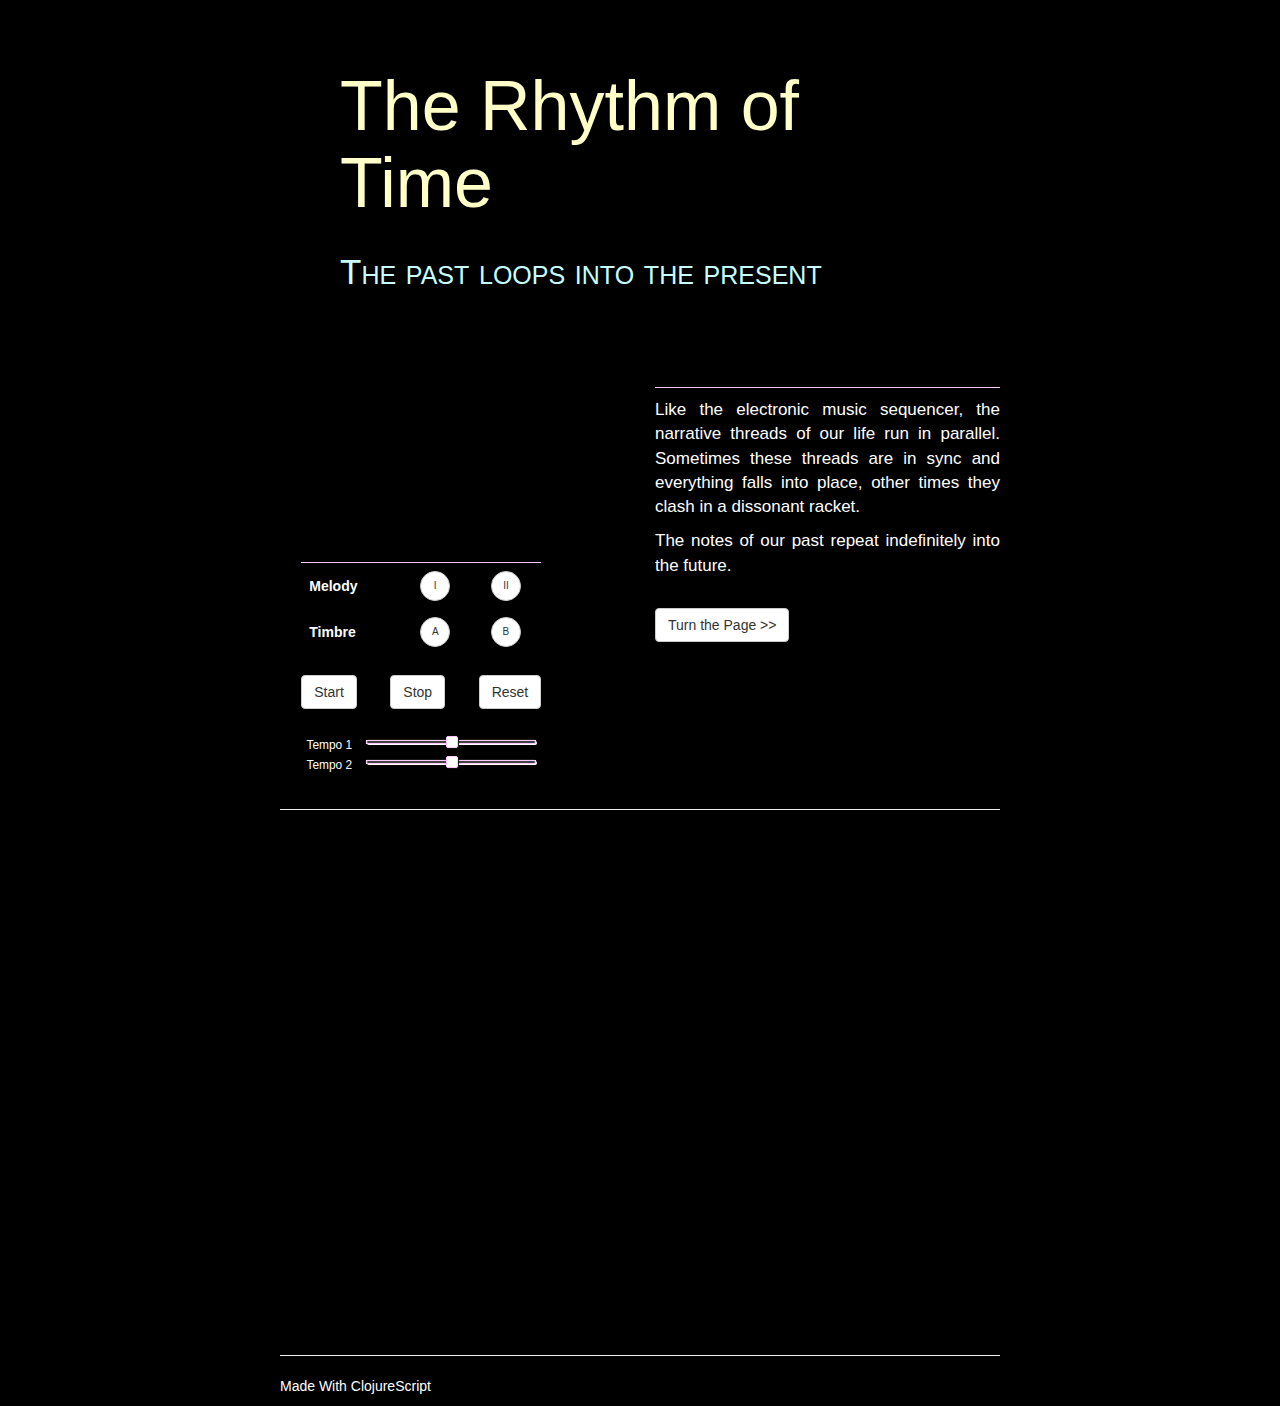
==== index.html @ 17f5638c "updated css link" ====
<!DOCTYPE html>
<html>
  <head>
    <meta charset="UTF-8">
    <meta name="viewport" content="width=device-width, initial-scale=1">

    <!-- Latest compiled and minified CSS -->

    <!-- <link href="https://fonts.googleapis.com/css?family=Roboto:100,300" rel="stylesheet"> -->

    <link href="resources/public/css/main.min.css" rel="stylesheet" type="text/css">

  </head>

  <body>

    <div class="container">

      <div class="row">
        <div class="col-xs-12">
          <div class="jumbotron">
            <h1>The Rhythm of Time<br />
            <small>The past loops into the present</small></h1>
          </div>
        </div> <!-- /col-xs-12 -->
      </div> <!-- /row -->

      <div class="sequencer-row">
        <div class="sequencer-xs12-sm4 sequencer-col">
          <canvas id="sequencer"></canvas>

          <div class="controls">
            <table class="table">
              <!-- <caption>Optional table caption.</caption> -->
              <tbody>
                <tr>
                  <th scope="row">Melody</th>
                  <td><button class="btn btn-default btn-small" id="melody-i">I</button></td>
                  <td><button class="btn btn-default btn-small" id="melody-ii">II</button></td></tr>
                <tr>
                  <th scope="row">Timbre</th>
                  <td><button class="btn btn-default btn-small">A</button></td>
                  <td><button class="btn btn-default btn-small">B</button></td></tr>
              </tbody>
            </table>
          </div>

          <div class="controls">
            <div class="flex-container">
              <button onclick="startSketch();" class="btn btn-default">Start</button>
              <button onclick="stopSketch();" class="btn btn-default">Stop</button>
              <button onclick="resetSequencer();" class="btn btn-default">Reset</button>
            </div>
          </div>

          <div class="tempo-box controls">
            <p><small>Tempo 1</small></p>
            <input autocomplete="off" id="tempo-trk1" type="range" min="1" max="120" step="1">
            <br />
            <p><small>Tempo 2</small></p>
            <input autocomplete="off" id="tempo-trk2" type="range" min="1" max="120" step="1">
          </div>

        </div> <!-- /col -->

        <div class="text-col-xs12-sm4">
          <div class="text-col">
          <p>Like the electronic music sequencer, the narrative threads of our life run in parallel. Sometimes these threads are in sync and everything falls into place, other times they clash in a dissonant racket.</p>
          <p>The notes of our past repeat indefinitely into the future.</p><br />
            <button id="film-button" class="btn btn-default" name="sequencer" type="button">Turn the Page &gt;&gt;</button>
          </div>
        </div> <!-- /col -->
      </div> <!-- /row -->

      <hr />

      <div class="row">
        <div class="col-xs-12">
          <div id="movie" class="embed-responsive embed-responsive-16by9">
            <iframe src="https://player.vimeo.com/video/168568883?title=0&byline=0&portrait=0" width="640" height="360" frameborder="0" webkitallowfullscreen mozallowfullscreen allowfullscreen></iframe>
          </div>
        </div> <!-- /col-xs-12 -->
      </div> <!-- /row -->

      <footer class="footer">
        <hr />
        <p>Made With ClojureScript</p>
      </footer>
    </div> <!-- /container -->

    <script src="http://beyondthefra.me/rhythm/js/compiled/rhythm_of_time.js" type="text/javascript"></script>
    <script type="application/javascript">
      function startSketch() {
        rhythm_of_time.quil_js_api.start_loop("sequencer");
      }

      function stopSketch() {
      rhythm_of_time.quil_js_api.stop_loop("sequencer");
      rhythm_of_time.controls.reset_sequencer("sequencer");
      }

      function resetSequencer() {
        rhythm_of_time.controls.reset_sequencer("sequencer");
      }
    </script>

  </body>
</html>
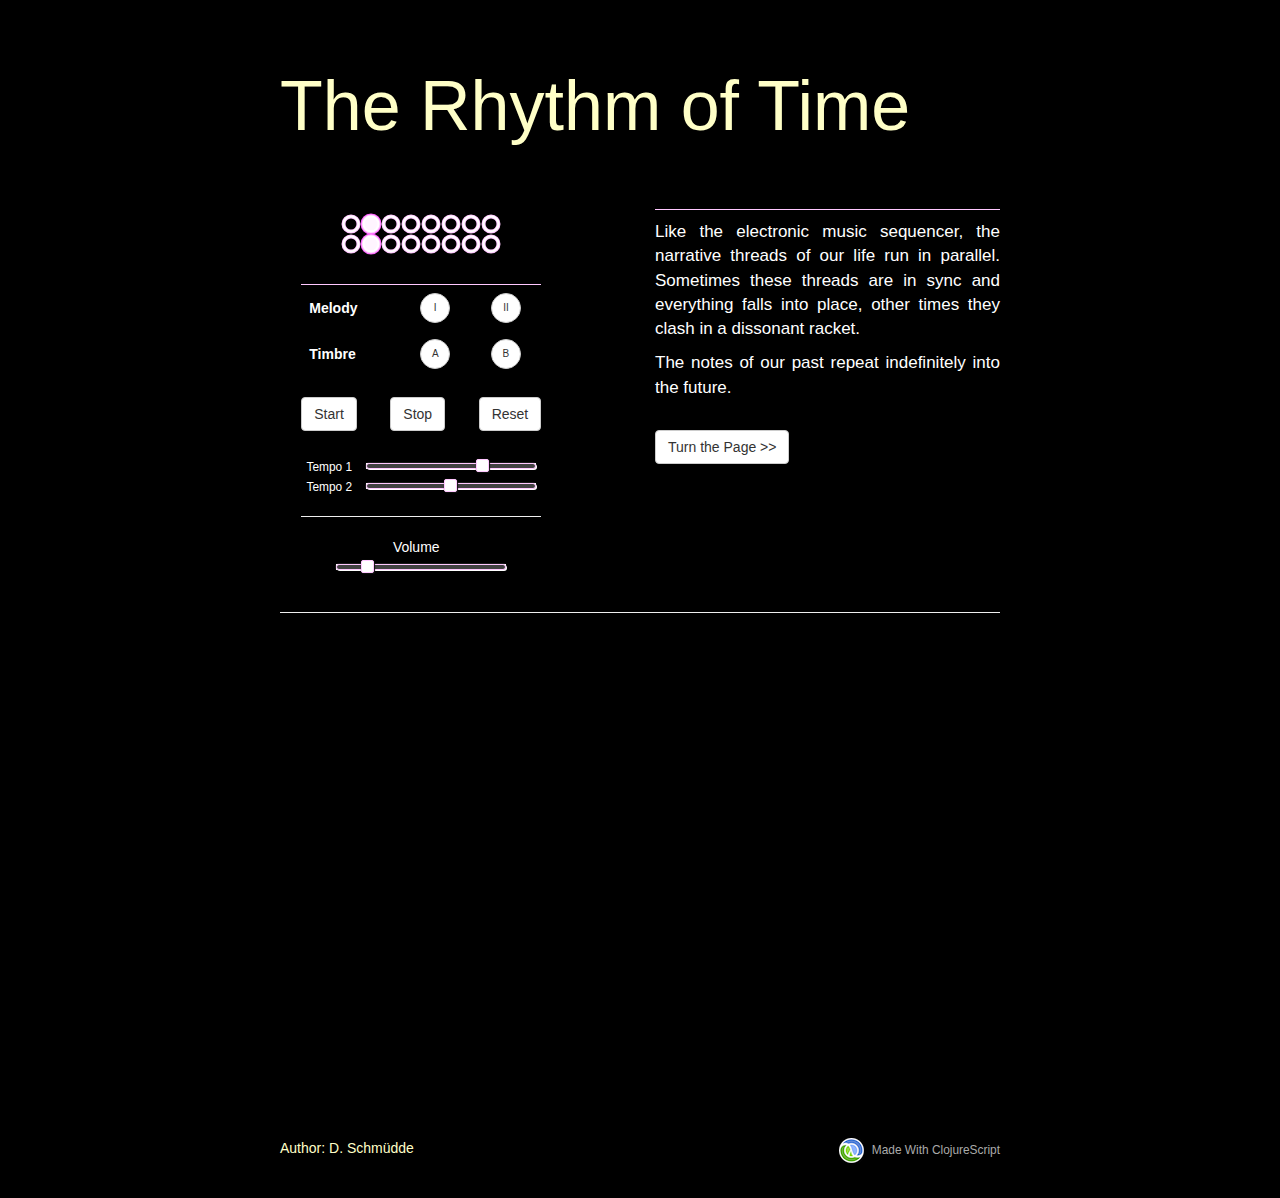
==== commit ca92c394: "updated landing page" ====
--- a/index.html
+++ b/index.html
@@ -19,13 +19,12 @@
       <div class="row">
         <div class="col-xs-12">
           <div class="jumbotron">
-            <h1>The Rhythm of Time<br />
-            <small>The past loops into the present</small></h1>
+            <h1>The Rhythm of Time</h1>
           </div>
         </div> <!-- /col-xs-12 -->
       </div> <!-- /row -->
 
-      <div class="sequencer-row">
+      <div class="sequencer-row sliding-effect" id="sequencer-row">
         <div class="sequencer-xs12-sm4 sequencer-col">
           <canvas id="sequencer"></canvas>
 
@@ -39,8 +38,8 @@
                   <td><button class="btn btn-default btn-small" id="melody-ii">II</button></td></tr>
                 <tr>
                   <th scope="row">Timbre</th>
-                  <td><button class="btn btn-default btn-small">A</button></td>
-                  <td><button class="btn btn-default btn-small">B</button></td></tr>
+                  <td><button class="btn btn-default btn-small" id="timbre-a">A</button></td>
+                  <td><button class="btn btn-default btn-small" id="timbre-b">B</button></td></tr>
               </tbody>
             </table>
           </div>
@@ -59,6 +58,9 @@
             <br />
             <p><small>Tempo 2</small></p>
             <input autocomplete="off" id="tempo-trk2" type="range" min="1" max="120" step="1">
+            <hr />
+            <p>Volume</p><br />
+            <input autocomplete="off" id="volume" type="range" min="0.0" max="1.0" step="0.05" value="0.15">
           </div>
 
         </div> <!-- /col -->
@@ -67,9 +69,18 @@
           <div class="text-col">
           <p>Like the electronic music sequencer, the narrative threads of our life run in parallel. Sometimes these threads are in sync and everything falls into place, other times they clash in a dissonant racket.</p>
           <p>The notes of our past repeat indefinitely into the future.</p><br />
-            <button id="film-button" class="btn btn-default" name="sequencer" type="button">Turn the Page &gt;&gt;</button>
+            <button id="film-button" class="btn btn-default" name="sequencer" type="button" onclick="turnPage();">Turn the Page &gt;&gt;</button>
           </div>
         </div> <!-- /col -->
+      </div> <!-- /row -->
+
+      <div class="row" id="back-to-sequencer" style="display: none;">
+        <div class="turn-back-col-sm8">
+          <p>The notes of our past repeat indefinitely into the future.</p>
+        </div> <!-- /turn-back-col-sm8 -->
+        <div class="turn-back-col-sm4-xs12">
+            <button id="film-button" class="btn btn-default" name="sequencer" type="button" onclick="turnBack();">&lt;&lt; Back to the Sequencer</button>
+        </div> <!-- /turn-back-col-sm4-xs12 -->
       </div> <!-- /row -->
 
       <hr />
@@ -81,28 +92,26 @@
           </div>
         </div> <!-- /col-xs-12 -->
       </div> <!-- /row -->
-
-      <footer class="footer">
-        <hr />
-        <p>Made With ClojureScript</p>
-      </footer>
     </div> <!-- /container -->
 
-    <script src="http://beyondthefra.me/rhythm/js/compiled/rhythm_of_time.js" type="text/javascript"></script>
-    <script type="application/javascript">
-      function startSketch() {
-        rhythm_of_time.quil_js_api.start_loop("sequencer");
-      }
 
-      function stopSketch() {
-      rhythm_of_time.quil_js_api.stop_loop("sequencer");
-      rhythm_of_time.controls.reset_sequencer("sequencer");
-      }
+    <footer>
+      <div class="container">
+        <div class="row">
+          <div class="footer-social-col8-12">
+            <span class="socialIcons" id="logoContainer">
+              <a href="http://www.schmud.de" target="_blank" class="popupShare">Author: D. Schm&uuml;dde</a>
+            </span>
+          </div> <!-- /column -->
+          <div class="footer-clojure-col4 small-title">
+            <img src="resources/public/img/clojure.png" alt="Clojure Logo" /> &nbsp;<small>Made With ClojureScript</small>
+          </div> <!-- /column -->
+        </div> <!-- /row -->
+      </div> <!-- /container -->
+      </footer>
 
-      function resetSequencer() {
-        rhythm_of_time.controls.reset_sequencer("sequencer");
-      }
-    </script>
+    <script src="resources/public/js/interactions.js" type="text/javascript"></script>
+    <script src="resources/public/js/compiled/rhythm_of_time.js" type="text/javascript"></script>
 
   </body>
 </html>
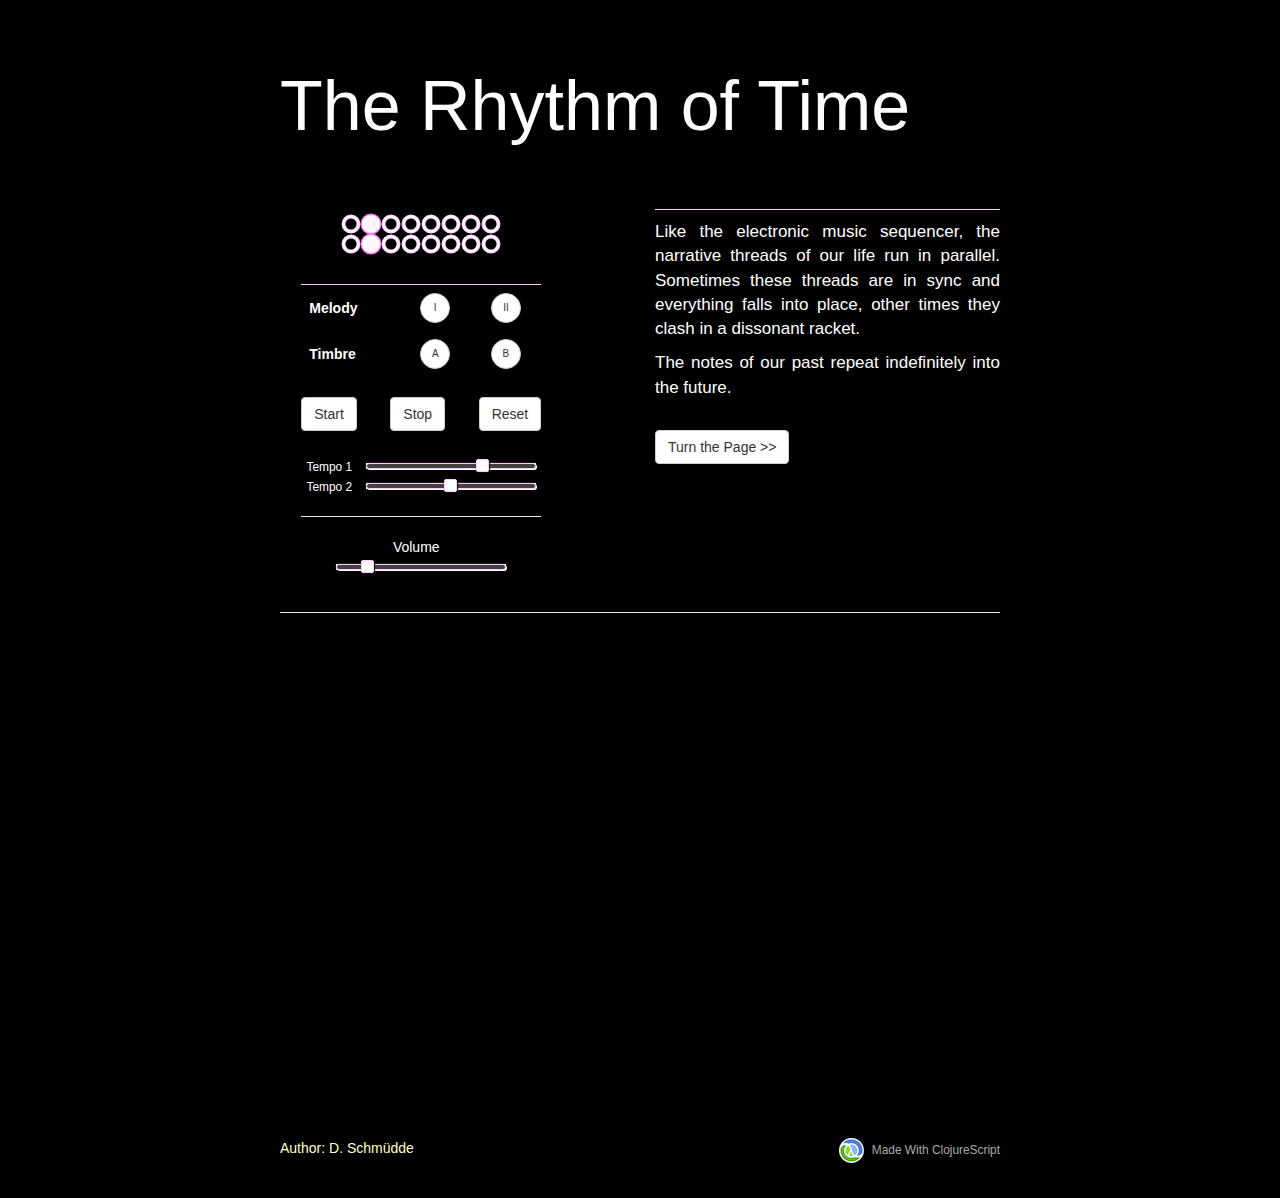
==== commit 2c6a7565: "mobile audio compiled merge" ====
--- a/index.html
+++ b/index.html
@@ -26,6 +26,12 @@
 
       <div class="sequencer-row sliding-effect" id="sequencer-row">
         <div class="sequencer-xs12-sm4 sequencer-col">
+          <div class="controls mobile-audio">
+            <p>This experience requires sound</p>
+            <p>Silent?</p>
+            <button id="sound">Press for Audio</button>
+          </div>
+
           <canvas id="sequencer"></canvas>
 
           <div class="controls">
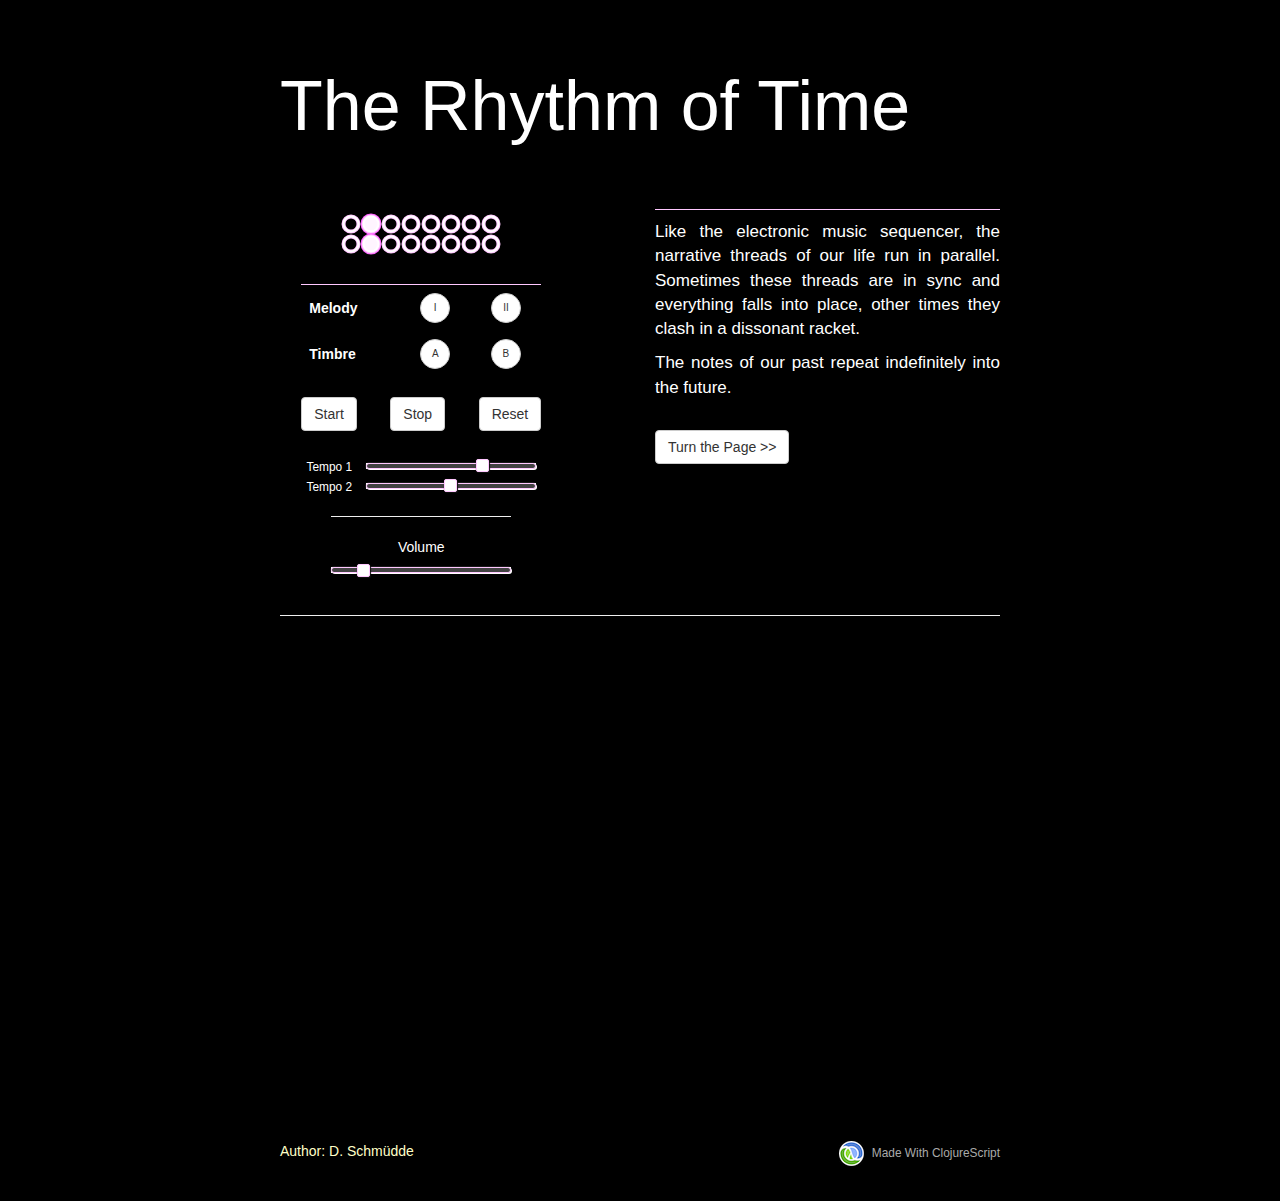
==== commit 9933a52f: "updated landing page css" ====
--- a/index.html
+++ b/index.html
@@ -29,7 +29,7 @@
           <div class="controls mobile-audio">
             <p>This experience requires sound</p>
             <p>Silent?</p>
-            <button id="sound">Press for Audio</button>
+            <button id="sound" class="btn btn-default">Press for Audio</button>
           </div>
 
           <canvas id="sequencer"></canvas>
@@ -64,9 +64,12 @@
             <br />
             <p><small>Tempo 2</small></p>
             <input autocomplete="off" id="tempo-trk2" type="range" min="1" max="120" step="1">
-            <hr />
-            <p>Volume</p><br />
-            <input autocomplete="off" id="volume" type="range" min="0.0" max="1.0" step="0.05" value="0.15">
+
+            <div class="volume-box">
+                <hr />
+                <p>Volume</p>
+                <input autocomplete="off" id="volume" type="range" min="0.0" max="1.0" step="0.05" value="0.15">
+            </div>
           </div>
 
         </div> <!-- /col -->
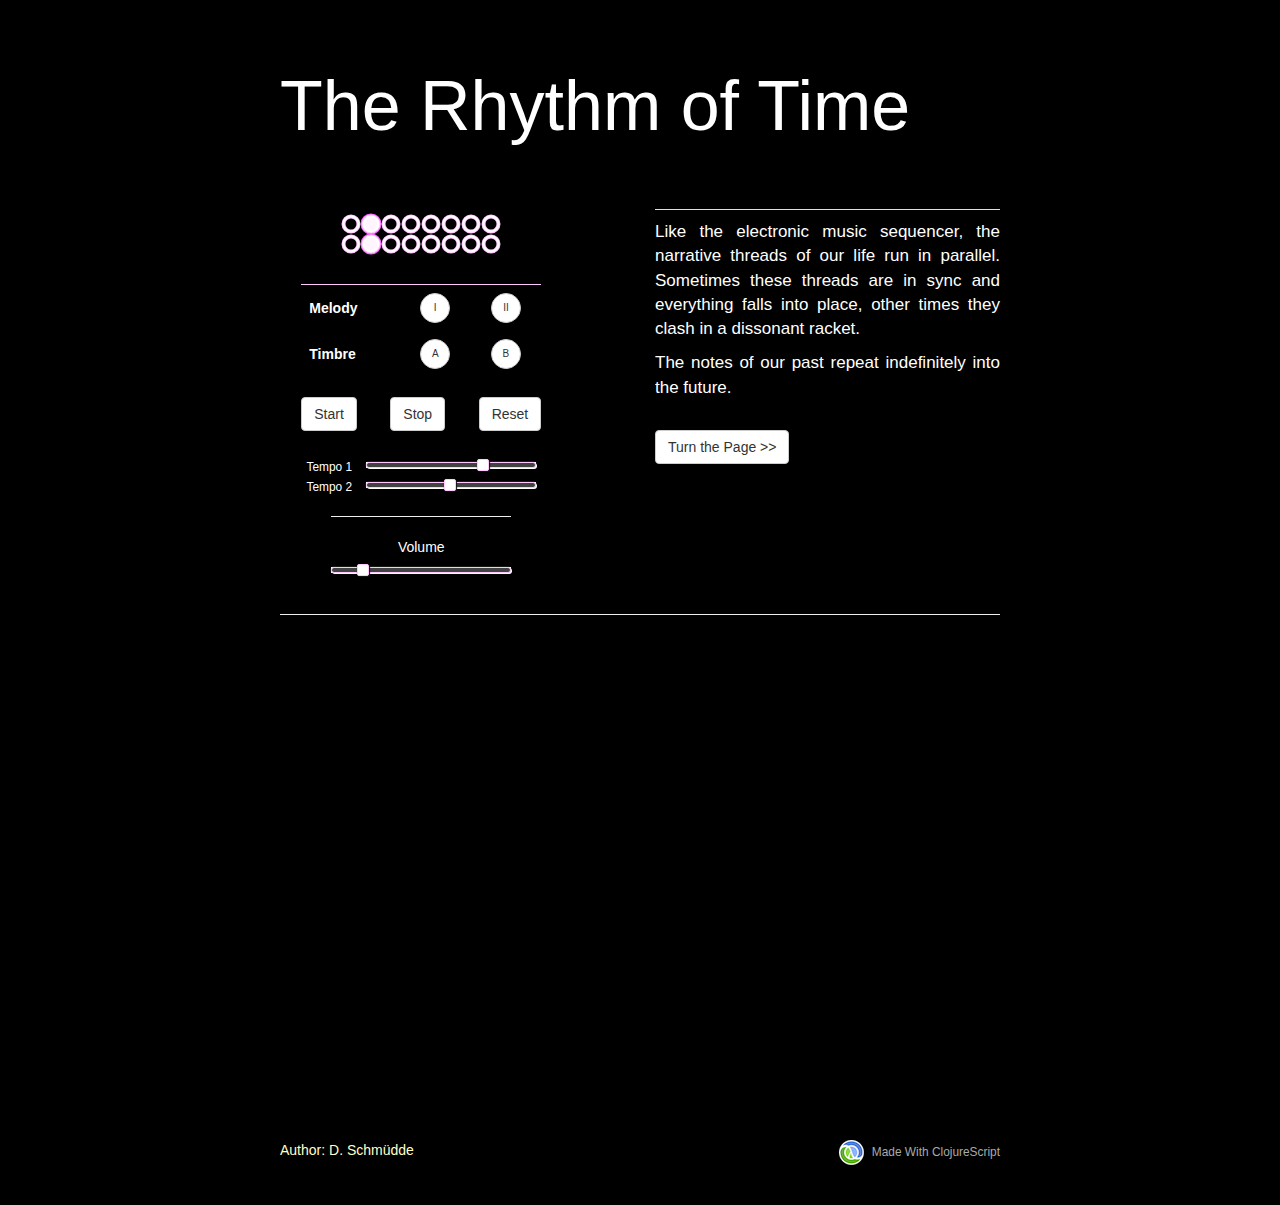
==== commit 7caf9e6d: "mobile updates pt 2" ====
--- a/index.html
+++ b/index.html
@@ -26,7 +26,7 @@
 
       <div class="sequencer-row sliding-effect" id="sequencer-row">
         <div class="sequencer-xs12-sm4 sequencer-col">
-          <div class="controls mobile-audio">
+          <div class="controls" id="mobile-audio">
             <p>This experience requires sound</p>
             <p>Silent?</p>
             <button id="sound" class="btn btn-default">Press for Audio</button>
@@ -75,6 +75,13 @@
         </div> <!-- /col -->
 
         <div class="text-col-xs12-sm4">
+          <div id="mobile-audio-2">
+            <div class="controls">
+              <p>This experience requires sound</p>
+              <p>Silent?</p>
+              <button id="sound-2" class="btn btn-default">Press for Audio</button>
+            </div>
+          </div>
           <div class="text-col">
           <p>Like the electronic music sequencer, the narrative threads of our life run in parallel. Sometimes these threads are in sync and everything falls into place, other times they clash in a dissonant racket.</p>
           <p>The notes of our past repeat indefinitely into the future.</p><br />
